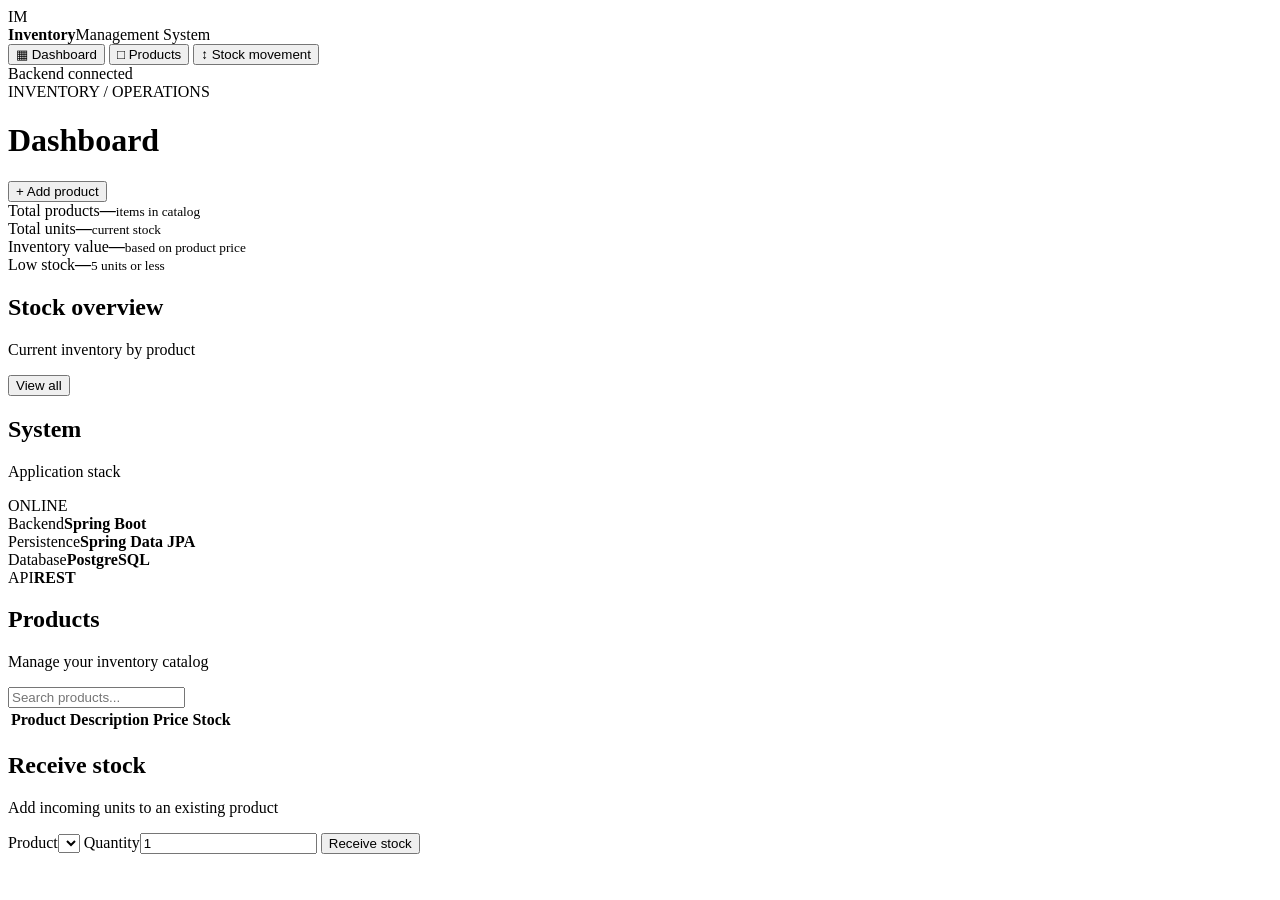
==== src/main/resources/static/index.html @ 4eec9943 "feat: add inventory management web interface" ====
<!doctype html>
<html lang="en">
<head>
  <meta charset="UTF-8">
  <meta name="viewport" content="width=device-width,initial-scale=1">
  <title>Inventory Management System</title>
  <link rel="stylesheet" href="/style.css">
</head>
<body>
  <div class="app-shell">
    <aside class="sidebar">
      <div class="brand"><div class="brand-mark">IM</div><div><strong>Inventory</strong><span>Management System</span></div></div>
      <nav>
        <button class="nav-item active" data-section="dashboard"><span>▦</span> Dashboard</button>
        <button class="nav-item" data-section="products"><span>□</span> Products</button>
        <button class="nav-item" data-section="stock"><span>↕</span> Stock movement</button>
      </nav>
      <div class="sidebar-footer"><div class="status-dot"></div><span>Backend connected</span></div>
    </aside>

    <main class="main">
      <header class="topbar">
        <div><div class="eyebrow">INVENTORY / OPERATIONS</div><h1 id="page-title">Dashboard</h1></div>
        <button class="primary" id="add-product-btn">+ Add product</button>
      </header>

      <section id="dashboard-section" class="section active">
        <div class="stats">
          <article class="stat-card"><span>Total products</span><strong id="total-products">—</strong><small>items in catalog</small></article>
          <article class="stat-card"><span>Total units</span><strong id="total-units">—</strong><small>current stock</small></article>
          <article class="stat-card"><span>Inventory value</span><strong id="inventory-value">—</strong><small>based on product price</small></article>
          <article class="stat-card warning"><span>Low stock</span><strong id="low-stock">—</strong><small>5 units or less</small></article>
        </div>
        <div class="content-grid">
          <article class="panel"><div class="panel-head"><div><h2>Stock overview</h2><p>Current inventory by product</p></div><button class="ghost" data-section-link="products">View all</button></div><div id="overview-list" class="overview-list"></div></article>
          <article class="panel"><div class="panel-head"><div><h2>System</h2><p>Application stack</p></div><span class="pill">ONLINE</span></div>
            <div class="tech-list"><div><span>Backend</span><b>Spring Boot</b></div><div><span>Persistence</span><b>Spring Data JPA</b></div><div><span>Database</span><b>PostgreSQL</b></div><div><span>API</span><b>REST</b></div></div>
          </article>
        </div>
      </section>

      <section id="products-section" class="section">
        <div class="panel">
          <div class="toolbar"><div><h2>Products</h2><p>Manage your inventory catalog</p></div><input id="search" type="search" placeholder="Search products..."></div>
          <div class="table-wrap"><table><thead><tr><th>Product</th><th>Description</th><th>Price</th><th>Stock</th><th></th></tr></thead><tbody id="product-table"></tbody></table></div>
        </div>
      </section>

      <section id="stock-section" class="section">
        <div class="panel movement-panel">
          <div class="panel-head"><div><h2>Receive stock</h2><p>Add incoming units to an existing product</p></div></div>
          <form id="receive-form" class="receive-form">
            <label>Product<select id="receive-product" required></select></label>
            <label>Quantity<input id="receive-quantity" type="number" min="1" step="1" value="1" required></label>
            <button class="primary" type="submit">Receive stock</button>
          </form>
          <div id="movement-message" class="message"></div>
        </div>
      </section>
    </main>
  </div>

  <dialog id="product-dialog">
    <form method="dialog" id="product-form">
      <div class="dialog-head"><div><div class="eyebrow">CATALOG</div><h2>Add product</h2></div><button class="close" value="cancel">×</button></div>
      <label>Product name<input id="product-name" required maxlength="120"></label>
      <label>Description<textarea id="product-description" rows="3" maxlength="500"></textarea></label>
      <div class="form-row"><label>Price<input id="product-price" type="number" min="0" step="0.01" required></label><label>Initial stock<input id="product-quantity" type="number" min="0" step="1" value="0" required></label></div>
      <div class="dialog-actions"><button class="ghost" value="cancel">Cancel</button><button class="primary" id="save-product" value="default">Create product</button></div>
      <div id="product-message" class="message"></div>
    </form>
  </dialog>
  <div id="toast" class="toast"></div>
  <script src="/app.js"></script>
</body>
</html>
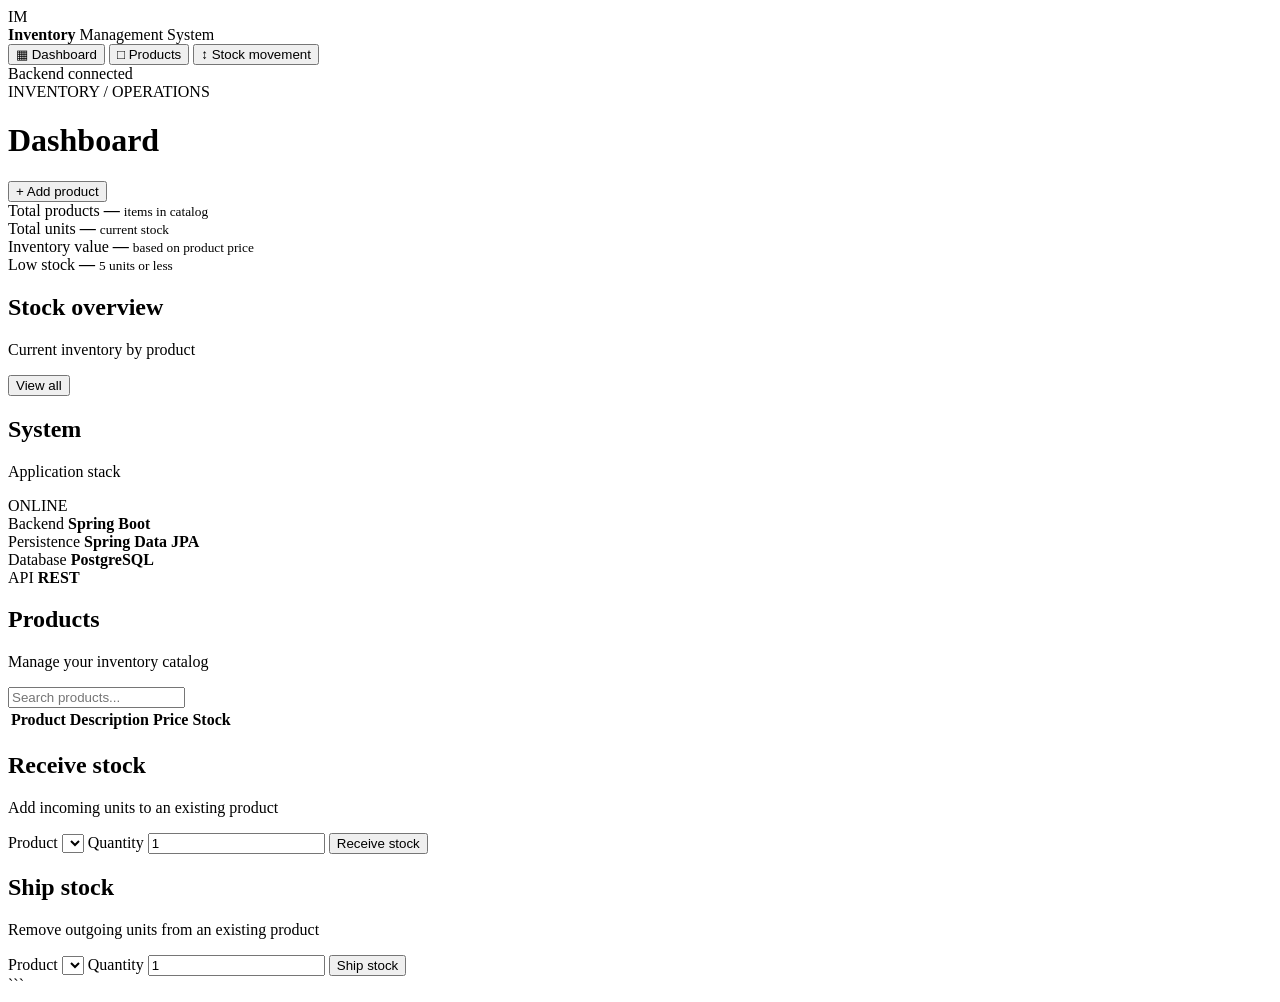
==== commit 7ac4b51a: "feat: add user registration and authentication" ====
--- a/src/main/resources/static/index.html
+++ b/src/main/resources/static/index.html
@@ -1,76 +1,526 @@
 <!doctype html>
 <html lang="en">
+
 <head>
   <meta charset="UTF-8">
-  <meta name="viewport" content="width=device-width,initial-scale=1">
+  <meta
+          name="viewport"
+          content="width=device-width,initial-scale=1"
+  >
+
   <title>Inventory Management System</title>
-  <link rel="stylesheet" href="/style.css">
+
+  <link
+          rel="stylesheet"
+          href="/style.css"
+  >
 </head>
+
 <body>
-  <div class="app-shell">
-    <aside class="sidebar">
-      <div class="brand"><div class="brand-mark">IM</div><div><strong>Inventory</strong><span>Management System</span></div></div>
-      <nav>
-        <button class="nav-item active" data-section="dashboard"><span>▦</span> Dashboard</button>
-        <button class="nav-item" data-section="products"><span>□</span> Products</button>
-        <button class="nav-item" data-section="stock"><span>↕</span> Stock movement</button>
-      </nav>
-      <div class="sidebar-footer"><div class="status-dot"></div><span>Backend connected</span></div>
-    </aside>
-
-    <main class="main">
-      <header class="topbar">
-        <div><div class="eyebrow">INVENTORY / OPERATIONS</div><h1 id="page-title">Dashboard</h1></div>
-        <button class="primary" id="add-product-btn">+ Add product</button>
-      </header>
-
-      <section id="dashboard-section" class="section active">
-        <div class="stats">
-          <article class="stat-card"><span>Total products</span><strong id="total-products">—</strong><small>items in catalog</small></article>
-          <article class="stat-card"><span>Total units</span><strong id="total-units">—</strong><small>current stock</small></article>
-          <article class="stat-card"><span>Inventory value</span><strong id="inventory-value">—</strong><small>based on product price</small></article>
-          <article class="stat-card warning"><span>Low stock</span><strong id="low-stock">—</strong><small>5 units or less</small></article>
+
+<div class="app-shell">
+
+  <aside class="sidebar">
+
+    <div class="brand">
+      <div class="brand-mark">IM</div>
+
+      <div>
+        <strong>Inventory</strong>
+        <span>Management System</span>
+      </div>
+    </div>
+
+    <nav>
+
+      <button
+              class="nav-item active"
+              data-section="dashboard"
+      >
+        <span>▦</span>
+        Dashboard
+      </button>
+
+      <button
+              class="nav-item"
+              data-section="products"
+      >
+        <span>□</span>
+        Products
+      </button>
+
+      <button
+              class="nav-item"
+              data-section="stock"
+      >
+        <span>↕</span>
+        Stock movement
+      </button>
+
+    </nav>
+
+    <div class="sidebar-footer">
+      <div class="status-dot"></div>
+      <span>Backend connected</span>
+    </div>
+
+  </aside>
+
+
+  <main class="main">
+
+    <header class="topbar">
+
+      <div>
+        <div class="eyebrow">
+          INVENTORY / OPERATIONS
         </div>
-        <div class="content-grid">
-          <article class="panel"><div class="panel-head"><div><h2>Stock overview</h2><p>Current inventory by product</p></div><button class="ghost" data-section-link="products">View all</button></div><div id="overview-list" class="overview-list"></div></article>
-          <article class="panel"><div class="panel-head"><div><h2>System</h2><p>Application stack</p></div><span class="pill">ONLINE</span></div>
-            <div class="tech-list"><div><span>Backend</span><b>Spring Boot</b></div><div><span>Persistence</span><b>Spring Data JPA</b></div><div><span>Database</span><b>PostgreSQL</b></div><div><span>API</span><b>REST</b></div></div>
-          </article>
+
+        <h1 id="page-title">
+          Dashboard
+        </h1>
+      </div>
+
+      <button
+              class="primary"
+              id="add-product-btn"
+      >
+        + Add product
+      </button>
+
+    </header>
+
+
+    <!-- DASHBOARD -->
+
+    <section
+            id="dashboard-section"
+            class="section active"
+    >
+
+      <div class="stats">
+
+        <article class="stat-card">
+          <span>Total products</span>
+          <strong id="total-products">—</strong>
+          <small>items in catalog</small>
+        </article>
+
+        <article class="stat-card">
+          <span>Total units</span>
+          <strong id="total-units">—</strong>
+          <small>current stock</small>
+        </article>
+
+        <article class="stat-card">
+          <span>Inventory value</span>
+          <strong id="inventory-value">—</strong>
+          <small>based on product price</small>
+        </article>
+
+        <article class="stat-card warning">
+          <span>Low stock</span>
+          <strong id="low-stock">—</strong>
+          <small>5 units or less</small>
+        </article>
+
+      </div>
+
+
+      <div class="content-grid">
+
+        <article class="panel">
+
+          <div class="panel-head">
+
+            <div>
+              <h2>Stock overview</h2>
+              <p>Current inventory by product</p>
+            </div>
+
+            <button
+                    class="ghost"
+                    data-section-link="products"
+            >
+              View all
+            </button>
+
+          </div>
+
+          <div
+                  id="overview-list"
+                  class="overview-list"
+          ></div>
+
+        </article>
+
+
+        <article class="panel">
+
+          <div class="panel-head">
+
+            <div>
+              <h2>System</h2>
+              <p>Application stack</p>
+            </div>
+
+            <span class="pill">
+                            ONLINE
+                        </span>
+
+          </div>
+
+          <div class="tech-list">
+
+            <div>
+              <span>Backend</span>
+              <b>Spring Boot</b>
+            </div>
+
+            <div>
+              <span>Persistence</span>
+              <b>Spring Data JPA</b>
+            </div>
+
+            <div>
+              <span>Database</span>
+              <b>PostgreSQL</b>
+            </div>
+
+            <div>
+              <span>API</span>
+              <b>REST</b>
+            </div>
+
+          </div>
+
+        </article>
+
+      </div>
+
+    </section>
+
+
+    <!-- PRODUCTS -->
+
+    <section
+            id="products-section"
+            class="section"
+    >
+
+      <div class="panel">
+
+        <div class="toolbar">
+
+          <div>
+            <h2>Products</h2>
+            <p>Manage your inventory catalog</p>
+          </div>
+
+          <input
+                  id="search"
+                  type="search"
+                  placeholder="Search products..."
+          >
+
         </div>
-      </section>
-
-      <section id="products-section" class="section">
-        <div class="panel">
-          <div class="toolbar"><div><h2>Products</h2><p>Manage your inventory catalog</p></div><input id="search" type="search" placeholder="Search products..."></div>
-          <div class="table-wrap"><table><thead><tr><th>Product</th><th>Description</th><th>Price</th><th>Stock</th><th></th></tr></thead><tbody id="product-table"></tbody></table></div>
+
+
+        <div class="table-wrap">
+
+          <table>
+
+            <thead>
+
+            <tr>
+              <th>Product</th>
+              <th>Description</th>
+              <th>Price</th>
+              <th>Stock</th>
+              <th></th>
+            </tr>
+
+            </thead>
+
+            <tbody id="product-table"></tbody>
+
+          </table>
+
         </div>
-      </section>
-
-      <section id="stock-section" class="section">
+
+      </div>
+
+    </section>
+
+
+    <!-- STOCK MOVEMENT -->
+
+    <section
+            id="stock-section"
+            class="section"
+    >
+
+      <div class="content-grid">
+
+        <!-- RECEIVE -->
+
         <div class="panel movement-panel">
-          <div class="panel-head"><div><h2>Receive stock</h2><p>Add incoming units to an existing product</p></div></div>
-          <form id="receive-form" class="receive-form">
-            <label>Product<select id="receive-product" required></select></label>
-            <label>Quantity<input id="receive-quantity" type="number" min="1" step="1" value="1" required></label>
-            <button class="primary" type="submit">Receive stock</button>
+
+          <div class="panel-head">
+
+            <div>
+              <h2>Receive stock</h2>
+
+              <p>
+                Add incoming units to an existing product
+              </p>
+            </div>
+
+          </div>
+
+
+          <form
+                  id="receive-form"
+                  class="receive-form"
+          >
+
+            <label>
+              Product
+
+              <select
+                      id="receive-product"
+                      required
+              ></select>
+            </label>
+
+
+            <label>
+              Quantity
+
+              <input
+                      id="receive-quantity"
+                      type="number"
+                      min="1"
+                      step="1"
+                      value="1"
+                      required
+              >
+            </label>
+
+
+            <button
+                    class="primary"
+                    type="submit"
+            >
+              Receive stock
+            </button>
+
           </form>
-          <div id="movement-message" class="message"></div>
+
+
+          <div
+                  id="receive-message"
+                  class="message"
+          ></div>
+
         </div>
-      </section>
-    </main>
-  </div>
-
-  <dialog id="product-dialog">
-    <form method="dialog" id="product-form">
-      <div class="dialog-head"><div><div class="eyebrow">CATALOG</div><h2>Add product</h2></div><button class="close" value="cancel">×</button></div>
-      <label>Product name<input id="product-name" required maxlength="120"></label>
-      <label>Description<textarea id="product-description" rows="3" maxlength="500"></textarea></label>
-      <div class="form-row"><label>Price<input id="product-price" type="number" min="0" step="0.01" required></label><label>Initial stock<input id="product-quantity" type="number" min="0" step="1" value="0" required></label></div>
-      <div class="dialog-actions"><button class="ghost" value="cancel">Cancel</button><button class="primary" id="save-product" value="default">Create product</button></div>
-      <div id="product-message" class="message"></div>
-    </form>
-  </dialog>
-  <div id="toast" class="toast"></div>
-  <script src="/app.js"></script>
+
+
+        <!-- SHIP -->
+
+        <div class="panel movement-panel">
+
+          <div class="panel-head">
+
+            <div>
+              <h2>Ship stock</h2>
+
+              <p>
+                Remove outgoing units from an existing product
+              </p>
+            </div>
+
+          </div>
+
+
+          <form
+                  id="ship-form"
+                  class="receive-form"
+          >
+
+            <label>
+              Product
+
+              <select
+                      id="ship-product"
+                      required
+              ></select>
+            </label>
+
+
+            <label>
+              Quantity
+
+              <input
+                      id="ship-quantity"
+                      type="number"
+                      min="1"
+                      step="1"
+                      value="1"
+                      required
+              >
+            </label>
+
+
+            <button
+                    class="primary"
+                    type="submit"
+            >
+              Ship stock
+            </button>
+
+          </form>
+
+
+          <div
+                  id="ship-message"
+                  class="message"
+          ></div>
+
+        </div>
+
+      </div>
+
+    </section>
+
+  </main>
+
+</div>
+
+
+<!-- ADD PRODUCT DIALOG -->
+
+<dialog id="product-dialog">
+
+  <form
+          method="dialog"
+          id="product-form"
+  >
+
+    <div class="dialog-head">
+
+      <div>
+
+        <div class="eyebrow">
+          CATALOG
+        </div>
+
+        <h2>Add product</h2>
+
+      </div>
+
+      <button
+              class="close"
+              value="cancel"
+      >
+        ×
+      </button>
+
+    </div>
+
+
+    <label>
+      Product name
+
+      <input
+              id="product-name"
+              required
+              maxlength="120"
+      >
+    </label>
+
+
+    <label>
+      Description
+
+      <textarea
+              id="product-description"
+              rows="3"
+              maxlength="500"
+      ></textarea>
+    </label>
+
+
+    <div class="form-row">
+
+      <label>
+        Price
+
+        <input
+                id="product-price"
+                type="number"
+                min="0"
+                step="0.01"
+                required
+        >
+      </label>
+
+
+      <label>
+        Initial stock
+
+        <input
+                id="product-quantity"
+                type="number"
+                min="0"
+                step="1"
+                value="0"
+                required
+        >
+      </label>
+
+    </div>
+
+
+    <div class="dialog-actions">
+
+      <button
+              class="ghost"
+              value="cancel"
+      >
+        Cancel
+      </button>
+
+      <button
+              class="primary"
+              id="save-product"
+              value="default"
+      >
+        Create product
+      </button>
+
+    </div>
+
+
+    <div
+            id="product-message"
+            class="message"
+    ></div>
+
+  </form>
+
+</dialog>
+
+
+<div
+        id="toast"
+        class="toast"
+></div>
+
+
+<script src="/app.js"></script>
+
 </body>
-</html>+
+</html>
+```
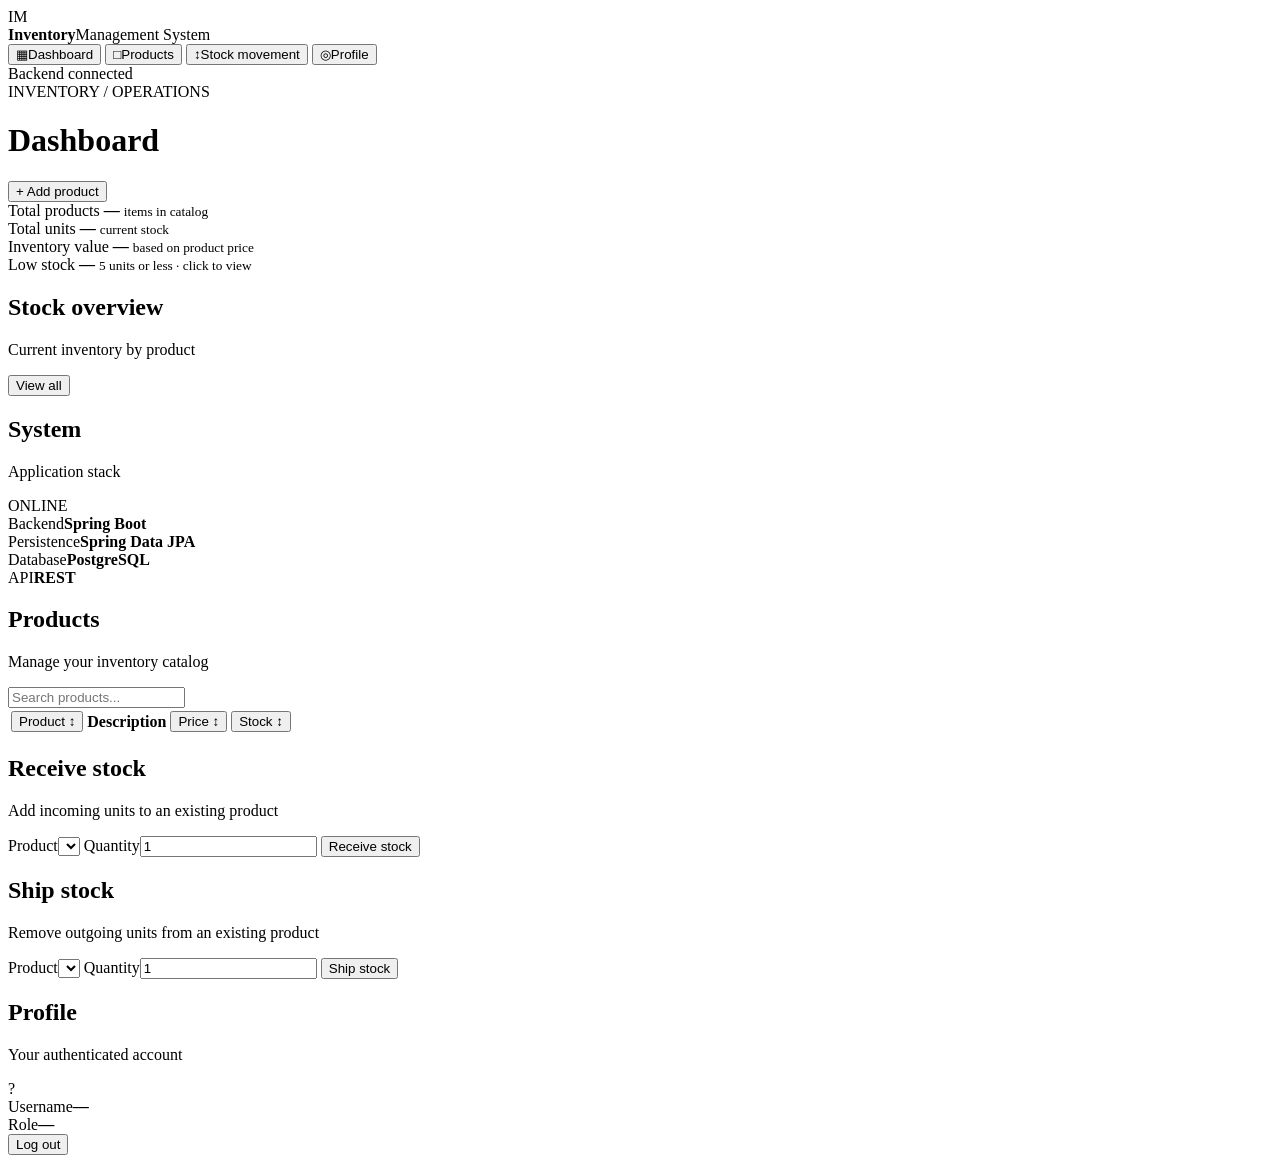
==== commit 50c30cef: "feat: add user registration and authentication" ====
--- a/src/main/resources/static/index.html
+++ b/src/main/resources/static/index.html
@@ -1,526 +1,190 @@
 <!doctype html>
 <html lang="en">
-
 <head>
   <meta charset="UTF-8">
-  <meta
-          name="viewport"
-          content="width=device-width,initial-scale=1"
-  >
-
+  <meta name="viewport" content="width=device-width,initial-scale=1">
   <title>Inventory Management System</title>
-
-  <link
-          rel="stylesheet"
-          href="/style.css"
-  >
+  <link rel="stylesheet" href="/style.css">
 </head>
-
 <body>
-
 <div class="app-shell">
-
   <aside class="sidebar">
-
     <div class="brand">
       <div class="brand-mark">IM</div>
-
-      <div>
-        <strong>Inventory</strong>
-        <span>Management System</span>
-      </div>
+      <div><strong>Inventory</strong><span>Management System</span></div>
     </div>
 
     <nav>
-
-      <button
-              class="nav-item active"
-              data-section="dashboard"
-      >
-        <span>▦</span>
-        Dashboard
-      </button>
-
-      <button
-              class="nav-item"
-              data-section="products"
-      >
-        <span>□</span>
-        Products
-      </button>
-
-      <button
-              class="nav-item"
-              data-section="stock"
-      >
-        <span>↕</span>
-        Stock movement
-      </button>
-
+      <button class="nav-item active" data-section="dashboard"><span>▦</span>Dashboard</button>
+      <button class="nav-item" data-section="products"><span>□</span>Products</button>
+      <button class="nav-item" data-section="stock"><span>↕</span>Stock movement</button>
+      <button class="nav-item" data-section="profile"><span>◎</span>Profile</button>
     </nav>
 
     <div class="sidebar-footer">
       <div class="status-dot"></div>
       <span>Backend connected</span>
     </div>
-
   </aside>
 
-
   <main class="main">
-
     <header class="topbar">
-
       <div>
-        <div class="eyebrow">
-          INVENTORY / OPERATIONS
-        </div>
-
-        <h1 id="page-title">
-          Dashboard
-        </h1>
+        <div class="eyebrow">INVENTORY / OPERATIONS</div>
+        <h1 id="page-title">Dashboard</h1>
       </div>
-
-      <button
-              class="primary"
-              id="add-product-btn"
-      >
-        + Add product
-      </button>
-
+      <button class="primary" id="add-product-btn">+ Add product</button>
     </header>
 
-
-    <!-- DASHBOARD -->
-
-    <section
-            id="dashboard-section"
-            class="section active"
-    >
-
+    <section id="dashboard-section" class="section active">
       <div class="stats">
-
         <article class="stat-card">
           <span>Total products</span>
           <strong id="total-products">—</strong>
           <small>items in catalog</small>
         </article>
-
         <article class="stat-card">
           <span>Total units</span>
           <strong id="total-units">—</strong>
           <small>current stock</small>
         </article>
-
         <article class="stat-card">
           <span>Inventory value</span>
           <strong id="inventory-value">—</strong>
           <small>based on product price</small>
         </article>
-
-        <article class="stat-card warning">
+        <article class="stat-card warning low-stock-card" id="low-stock-card">
           <span>Low stock</span>
           <strong id="low-stock">—</strong>
-          <small>5 units or less</small>
+          <small>5 units or less · click to view</small>
+        </article>
+      </div>
+
+      <div id="low-stock-list" class="low-stock-list"></div>
+
+      <div class="content-grid">
+        <article class="panel">
+          <div class="panel-head">
+            <div><h2>Stock overview</h2><p>Current inventory by product</p></div>
+            <button class="ghost" data-section-link="products">View all</button>
+          </div>
+          <div id="overview-list" class="overview-list"></div>
         </article>
 
+        <article class="panel">
+          <div class="panel-head">
+            <div><h2>System</h2><p>Application stack</p></div>
+            <span class="pill">ONLINE</span>
+          </div>
+          <div class="tech-list">
+            <div><span>Backend</span><b>Spring Boot</b></div>
+            <div><span>Persistence</span><b>Spring Data JPA</b></div>
+            <div><span>Database</span><b>PostgreSQL</b></div>
+            <div><span>API</span><b>REST</b></div>
+          </div>
+        </article>
       </div>
-
-
-      <div class="content-grid">
-
-        <article class="panel">
-
-          <div class="panel-head">
-
-            <div>
-              <h2>Stock overview</h2>
-              <p>Current inventory by product</p>
-            </div>
-
-            <button
-                    class="ghost"
-                    data-section-link="products"
-            >
-              View all
-            </button>
-
-          </div>
-
-          <div
-                  id="overview-list"
-                  class="overview-list"
-          ></div>
-
-        </article>
-
-
-        <article class="panel">
-
-          <div class="panel-head">
-
-            <div>
-              <h2>System</h2>
-              <p>Application stack</p>
-            </div>
-
-            <span class="pill">
-                            ONLINE
-                        </span>
-
-          </div>
-
-          <div class="tech-list">
-
-            <div>
-              <span>Backend</span>
-              <b>Spring Boot</b>
-            </div>
-
-            <div>
-              <span>Persistence</span>
-              <b>Spring Data JPA</b>
-            </div>
-
-            <div>
-              <span>Database</span>
-              <b>PostgreSQL</b>
-            </div>
-
-            <div>
-              <span>API</span>
-              <b>REST</b>
-            </div>
-
-          </div>
-
-        </article>
-
-      </div>
-
     </section>
 
-
-    <!-- PRODUCTS -->
-
-    <section
-            id="products-section"
-            class="section"
-    >
-
+    <section id="products-section" class="section">
       <div class="panel">
-
         <div class="toolbar">
-
-          <div>
-            <h2>Products</h2>
-            <p>Manage your inventory catalog</p>
+          <div><h2>Products</h2><p>Manage your inventory catalog</p></div>
+          <div class="product-controls">
+            <input id="search" type="search" placeholder="Search products...">
+            
           </div>
-
-          <input
-                  id="search"
-                  type="search"
-                  placeholder="Search products..."
-          >
-
         </div>
 
-
         <div class="table-wrap">
-
           <table>
-
             <thead>
-
             <tr>
-              <th>Product</th>
+              <th><button class="sort-header" data-sort="name">Product <span>↕</span></button></th>
               <th>Description</th>
-              <th>Price</th>
-              <th>Stock</th>
+              <th><button class="sort-header" data-sort="price">Price <span>↕</span></button></th>
+              <th><button class="sort-header" data-sort="stock">Stock <span>↕</span></button></th>
               <th></th>
             </tr>
+            </thead>
+            <tbody id="product-table"></tbody>
+          </table>
+        </div>
+      </div>
+    </section>
 
-            </thead>
-
-            <tbody id="product-table"></tbody>
-
-          </table>
-
+    <section id="stock-section" class="section">
+      <div class="content-grid">
+        <div class="panel movement-panel">
+          <div class="panel-head">
+            <div><h2>Receive stock</h2><p>Add incoming units to an existing product</p></div>
+          </div>
+          <form id="receive-form" class="receive-form">
+            <label>Product<select id="receive-product" required></select></label>
+            <label>Quantity<input id="receive-quantity" type="number" min="1" step="1" value="1" required></label>
+            <button class="primary" type="submit">Receive stock</button>
+          </form>
+          <div id="receive-message" class="message"></div>
         </div>
 
+        <div class="panel movement-panel">
+          <div class="panel-head">
+            <div><h2>Ship stock</h2><p>Remove outgoing units from an existing product</p></div>
+          </div>
+          <form id="ship-form" class="receive-form">
+            <label>Product<select id="ship-product" required></select></label>
+            <label>Quantity<input id="ship-quantity" type="number" min="1" step="1" value="1" required></label>
+            <button class="primary" type="submit">Ship stock</button>
+          </form>
+          <div id="ship-message" class="message"></div>
+        </div>
       </div>
-
     </section>
 
-
-    <!-- STOCK MOVEMENT -->
-
-    <section
-            id="stock-section"
-            class="section"
-    >
-
-      <div class="content-grid">
-
-        <!-- RECEIVE -->
-
-        <div class="panel movement-panel">
-
-          <div class="panel-head">
-
-            <div>
-              <h2>Receive stock</h2>
-
-              <p>
-                Add incoming units to an existing product
-              </p>
-            </div>
-
-          </div>
-
-
-          <form
-                  id="receive-form"
-                  class="receive-form"
-          >
-
-            <label>
-              Product
-
-              <select
-                      id="receive-product"
-                      required
-              ></select>
-            </label>
-
-
-            <label>
-              Quantity
-
-              <input
-                      id="receive-quantity"
-                      type="number"
-                      min="1"
-                      step="1"
-                      value="1"
-                      required
-              >
-            </label>
-
-
-            <button
-                    class="primary"
-                    type="submit"
-            >
-              Receive stock
-            </button>
-
-          </form>
-
-
-          <div
-                  id="receive-message"
-                  class="message"
-          ></div>
-
+    <section id="profile-section" class="section">
+      <div class="panel profile-panel">
+        <div class="panel-head">
+          <div><h2>Profile</h2><p>Your authenticated account</p></div>
         </div>
 
-
-        <!-- SHIP -->
-
-        <div class="panel movement-panel">
-
-          <div class="panel-head">
-
-            <div>
-              <h2>Ship stock</h2>
-
-              <p>
-                Remove outgoing units from an existing product
-              </p>
-            </div>
-
+        <div class="profile-info">
+          <div class="profile-avatar" id="profile-avatar">?</div>
+          <div class="profile-details">
+            <div><span>Username</span><strong id="profile-username">—</strong></div>
+            <div><span>Role</span><strong id="profile-role">—</strong></div>
           </div>
-
-
-          <form
-                  id="ship-form"
-                  class="receive-form"
-          >
-
-            <label>
-              Product
-
-              <select
-                      id="ship-product"
-                      required
-              ></select>
-            </label>
-
-
-            <label>
-              Quantity
-
-              <input
-                      id="ship-quantity"
-                      type="number"
-                      min="1"
-                      step="1"
-                      value="1"
-                      required
-              >
-            </label>
-
-
-            <button
-                    class="primary"
-                    type="submit"
-            >
-              Ship stock
-            </button>
-
-          </form>
-
-
-          <div
-                  id="ship-message"
-                  class="message"
-          ></div>
-
         </div>
 
+        <button class="ghost" id="logout-btn">Log out</button>
       </div>
-
     </section>
-
   </main>
-
 </div>
 
-
-<!-- ADD PRODUCT DIALOG -->
-
 <dialog id="product-dialog">
-
-  <form
-          method="dialog"
-          id="product-form"
-  >
-
+  <form method="dialog" id="product-form">
     <div class="dialog-head">
-
-      <div>
-
-        <div class="eyebrow">
-          CATALOG
-        </div>
-
-        <h2>Add product</h2>
-
-      </div>
-
-      <button
-              class="close"
-              value="cancel"
-      >
-        ×
-      </button>
-
+      <div><div class="eyebrow">CATALOG</div><h2>Add product</h2></div>
+      <button class="close" value="cancel">×</button>
     </div>
 
-
-    <label>
-      Product name
-
-      <input
-              id="product-name"
-              required
-              maxlength="120"
-      >
-    </label>
-
-
-    <label>
-      Description
-
-      <textarea
-              id="product-description"
-              rows="3"
-              maxlength="500"
-      ></textarea>
-    </label>
-
+    <label>Product name<input id="product-name" required maxlength="120"></label>
+    <label>Description<textarea id="product-description" rows="3" maxlength="500"></textarea></label>
 
     <div class="form-row">
-
-      <label>
-        Price
-
-        <input
-                id="product-price"
-                type="number"
-                min="0"
-                step="0.01"
-                required
-        >
-      </label>
-
-
-      <label>
-        Initial stock
-
-        <input
-                id="product-quantity"
-                type="number"
-                min="0"
-                step="1"
-                value="0"
-                required
-        >
-      </label>
-
+      <label>Price<input id="product-price" type="number" min="0" step="0.01" required></label>
+      <label>Initial stock<input id="product-quantity" type="number" min="0" step="1" value="0" required></label>
     </div>
 
-
     <div class="dialog-actions">
-
-      <button
-              class="ghost"
-              value="cancel"
-      >
-        Cancel
-      </button>
-
-      <button
-              class="primary"
-              id="save-product"
-              value="default"
-      >
-        Create product
-      </button>
-
+      <button class="ghost" value="cancel">Cancel</button>
+      <button class="primary" id="save-product" value="default">Create product</button>
     </div>
-
-
-    <div
-            id="product-message"
-            class="message"
-    ></div>
-
+    <div id="product-message" class="message"></div>
   </form>
-
 </dialog>
 
-
-<div
-        id="toast"
-        class="toast"
-></div>
-
-
+<div id="toast" class="toast"></div>
 <script src="/app.js"></script>
-
 </body>
-
 </html>
-```
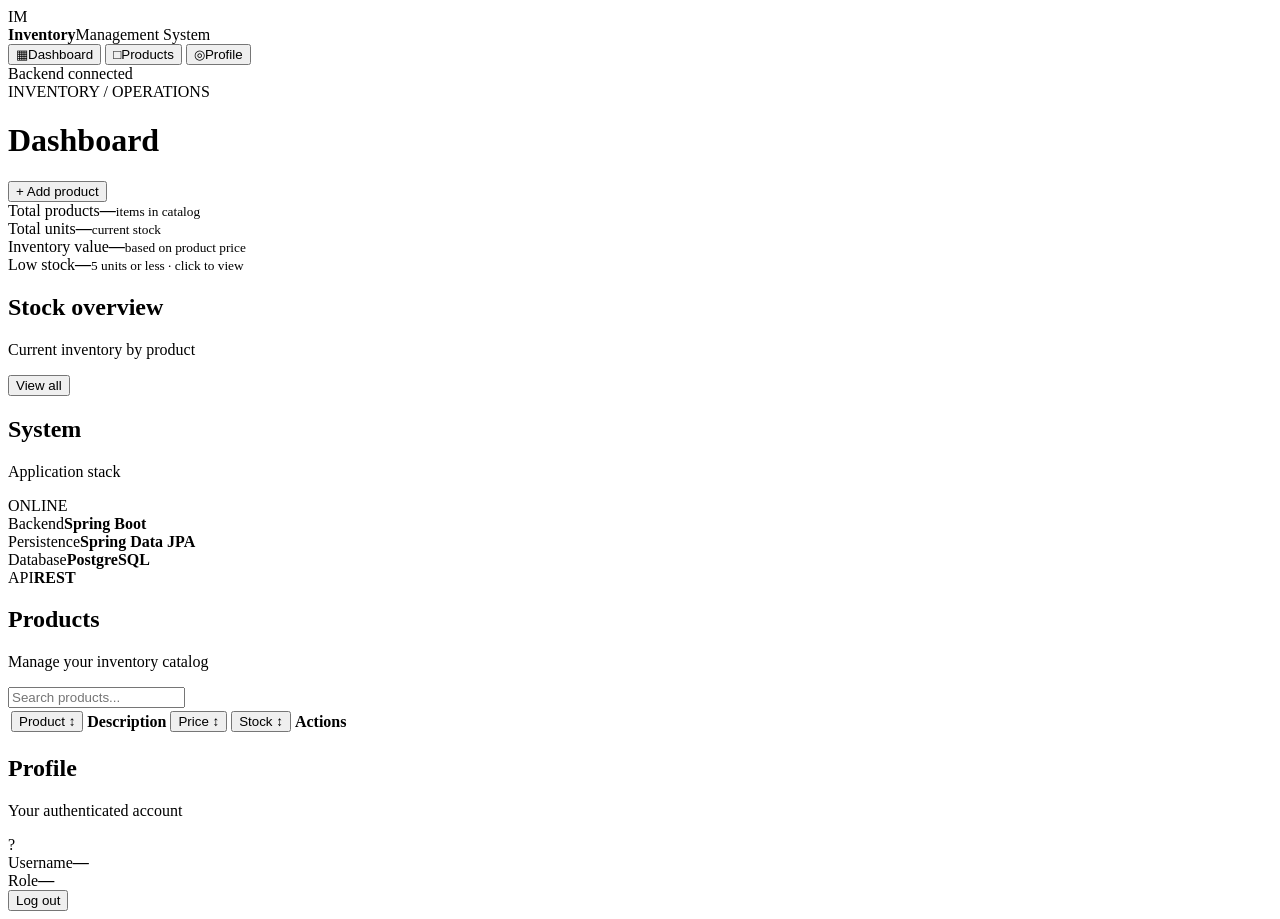
==== commit fbd60c1a: "Improve inventory management UI and transaction handling" ====
--- a/src/main/resources/static/index.html
+++ b/src/main/resources/static/index.html
@@ -1,4 +1,3 @@
-<!doctype html>
 <html lang="en">
 <head>
   <meta charset="UTF-8">
@@ -6,155 +5,72 @@
   <title>Inventory Management System</title>
   <link rel="stylesheet" href="/style.css">
 </head>
-<body>
+<body class="app-page">
 <div class="app-shell">
   <aside class="sidebar">
     <div class="brand">
       <div class="brand-mark">IM</div>
       <div><strong>Inventory</strong><span>Management System</span></div>
     </div>
-
-    <nav>
+    <nav class="sidebar-nav">
       <button class="nav-item active" data-section="dashboard"><span>▦</span>Dashboard</button>
       <button class="nav-item" data-section="products"><span>□</span>Products</button>
-      <button class="nav-item" data-section="stock"><span>↕</span>Stock movement</button>
+      <button class="nav-item admin-only" data-section="transactions" hidden><span>↕</span>Transactions</button>
       <button class="nav-item" data-section="profile"><span>◎</span>Profile</button>
     </nav>
-
-    <div class="sidebar-footer">
-      <div class="status-dot"></div>
-      <span>Backend connected</span>
-    </div>
+    <div class="sidebar-footer"><div class="status-dot"></div><span>Backend connected</span></div>
   </aside>
 
   <main class="main">
     <header class="topbar">
-      <div>
-        <div class="eyebrow">INVENTORY / OPERATIONS</div>
-        <h1 id="page-title">Dashboard</h1>
-      </div>
+      <div><div class="eyebrow">INVENTORY / OPERATIONS</div><h1 id="page-title">Dashboard</h1></div>
       <button class="primary" id="add-product-btn">+ Add product</button>
     </header>
 
     <section id="dashboard-section" class="section active">
       <div class="stats">
-        <article class="stat-card">
-          <span>Total products</span>
-          <strong id="total-products">—</strong>
-          <small>items in catalog</small>
-        </article>
-        <article class="stat-card">
-          <span>Total units</span>
-          <strong id="total-units">—</strong>
-          <small>current stock</small>
-        </article>
-        <article class="stat-card">
-          <span>Inventory value</span>
-          <strong id="inventory-value">—</strong>
-          <small>based on product price</small>
-        </article>
-        <article class="stat-card warning low-stock-card" id="low-stock-card">
-          <span>Low stock</span>
-          <strong id="low-stock">—</strong>
-          <small>5 units or less · click to view</small>
-        </article>
+        <article class="stat-card"><span>Total products</span><strong id="total-products">—</strong><small>items in catalog</small></article>
+        <article class="stat-card"><span>Total units</span><strong id="total-units">—</strong><small>current stock</small></article>
+        <article class="stat-card"><span>Inventory value</span><strong id="inventory-value">—</strong><small>based on product price</small></article>
+        <article class="stat-card warning low-stock-card" id="low-stock-card"><span>Low stock</span><strong id="low-stock">—</strong><small>5 units or less · click to view</small></article>
       </div>
-
       <div id="low-stock-list" class="low-stock-list"></div>
-
       <div class="content-grid">
         <article class="panel">
-          <div class="panel-head">
-            <div><h2>Stock overview</h2><p>Current inventory by product</p></div>
-            <button class="ghost" data-section-link="products">View all</button>
-          </div>
+          <div class="panel-head"><div><h2>Stock overview</h2><p>Current inventory by product</p></div><button class="ghost" data-section-link="products">View all</button></div>
           <div id="overview-list" class="overview-list"></div>
         </article>
-
         <article class="panel">
-          <div class="panel-head">
-            <div><h2>System</h2><p>Application stack</p></div>
-            <span class="pill">ONLINE</span>
-          </div>
-          <div class="tech-list">
-            <div><span>Backend</span><b>Spring Boot</b></div>
-            <div><span>Persistence</span><b>Spring Data JPA</b></div>
-            <div><span>Database</span><b>PostgreSQL</b></div>
-            <div><span>API</span><b>REST</b></div>
-          </div>
+          <div class="panel-head"><div><h2>System</h2><p>Application stack</p></div><span class="pill">ONLINE</span></div>
+          <div class="tech-list"><div><span>Backend</span><b>Spring Boot</b></div><div><span>Persistence</span><b>Spring Data JPA</b></div><div><span>Database</span><b>PostgreSQL</b></div><div><span>API</span><b>REST</b></div></div>
         </article>
       </div>
     </section>
 
     <section id="products-section" class="section">
       <div class="panel">
-        <div class="toolbar">
-          <div><h2>Products</h2><p>Manage your inventory catalog</p></div>
-          <div class="product-controls">
-            <input id="search" type="search" placeholder="Search products...">
-            
-          </div>
-        </div>
-
-        <div class="table-wrap">
-          <table>
-            <thead>
-            <tr>
-              <th><button class="sort-header" data-sort="name">Product <span>↕</span></button></th>
-              <th>Description</th>
-              <th><button class="sort-header" data-sort="price">Price <span>↕</span></button></th>
-              <th><button class="sort-header" data-sort="stock">Stock <span>↕</span></button></th>
-              <th></th>
-            </tr>
-            </thead>
-            <tbody id="product-table"></tbody>
-          </table>
-        </div>
+        <div class="toolbar"><div><h2>Products</h2><p>Manage your inventory catalog</p></div><div class="product-controls"><input id="search" type="search" placeholder="Search products..."></div></div>
+        <div class="table-wrap"><table>
+          <thead><tr><th><button class="sort-header" data-sort="name">Product <span>↕</span></button></th><th>Description</th><th><button class="sort-header" data-sort="price">Price <span>↕</span></button></th><th><button class="sort-header" data-sort="stock">Stock <span>↕</span></button></th><th>Actions</th></tr></thead>
+          <tbody id="product-table"></tbody>
+        </table></div>
       </div>
     </section>
 
-    <section id="stock-section" class="section">
-      <div class="content-grid">
-        <div class="panel movement-panel">
-          <div class="panel-head">
-            <div><h2>Receive stock</h2><p>Add incoming units to an existing product</p></div>
-          </div>
-          <form id="receive-form" class="receive-form">
-            <label>Product<select id="receive-product" required></select></label>
-            <label>Quantity<input id="receive-quantity" type="number" min="1" step="1" value="1" required></label>
-            <button class="primary" type="submit">Receive stock</button>
-          </form>
-          <div id="receive-message" class="message"></div>
-        </div>
-
-        <div class="panel movement-panel">
-          <div class="panel-head">
-            <div><h2>Ship stock</h2><p>Remove outgoing units from an existing product</p></div>
-          </div>
-          <form id="ship-form" class="receive-form">
-            <label>Product<select id="ship-product" required></select></label>
-            <label>Quantity<input id="ship-quantity" type="number" min="1" step="1" value="1" required></label>
-            <button class="primary" type="submit">Ship stock</button>
-          </form>
-          <div id="ship-message" class="message"></div>
-        </div>
+    <section id="transactions-section" class="section admin-only" hidden>
+      <div class="panel">
+        <div class="toolbar"><div><h2>Transactions</h2><p>Complete stock movement audit history</p></div><button class="ghost" id="refresh-transactions">Refresh</button></div>
+        <div class="table-wrap"><table>
+          <thead><tr><th>ID</th><th>Product</th><th>Type</th><th>Quantity</th><th>Performed by</th><th>Date</th></tr></thead>
+          <tbody id="transactions-table"><tr><td colspan="6" class="empty">Loading transactions…</td></tr></tbody>
+        </table></div>
       </div>
     </section>
 
     <section id="profile-section" class="section">
       <div class="panel profile-panel">
-        <div class="panel-head">
-          <div><h2>Profile</h2><p>Your authenticated account</p></div>
-        </div>
-
-        <div class="profile-info">
-          <div class="profile-avatar" id="profile-avatar">?</div>
-          <div class="profile-details">
-            <div><span>Username</span><strong id="profile-username">—</strong></div>
-            <div><span>Role</span><strong id="profile-role">—</strong></div>
-          </div>
-        </div>
-
+        <div class="panel-head"><div><h2>Profile</h2><p>Your authenticated account</p></div></div>
+        <div class="profile-info"><div class="profile-avatar" id="profile-avatar">?</div><div class="profile-details"><div><span>Username</span><strong id="profile-username">—</strong></div><div><span>Role</span><strong id="profile-role">—</strong></div></div></div>
         <button class="ghost" id="logout-btn">Log out</button>
       </div>
     </section>
@@ -162,29 +78,27 @@
 </div>
 
 <dialog id="product-dialog">
-  <form method="dialog" id="product-form">
-    <div class="dialog-head">
-      <div><div class="eyebrow">CATALOG</div><h2>Add product</h2></div>
-      <button class="close" value="cancel">×</button>
-    </div>
-
+  <form id="product-form">
+    <div class="dialog-head"><div><div class="eyebrow">CATALOG</div><h2>Add product</h2></div><button class="close" type="button" data-close-dialog="product-dialog">×</button></div>
     <label>Product name<input id="product-name" required maxlength="120"></label>
     <label>Description<textarea id="product-description" rows="3" maxlength="500"></textarea></label>
-
-    <div class="form-row">
-      <label>Price<input id="product-price" type="number" min="0" step="0.01" required></label>
-      <label>Initial stock<input id="product-quantity" type="number" min="0" step="1" value="0" required></label>
-    </div>
-
-    <div class="dialog-actions">
-      <button class="ghost" value="cancel">Cancel</button>
-      <button class="primary" id="save-product" value="default">Create product</button>
-    </div>
-    <div id="product-message" class="message"></div>
+    <div class="form-row"><label>Price<input id="product-price" type="number" min="0" step="0.01" required></label><label>Initial stock<input id="product-quantity" type="number" min="0" step="1" value="0" required></label></div>
+    <div class="dialog-actions"><button class="ghost" type="button" data-close-dialog="product-dialog">Cancel</button><button class="primary" id="save-product" type="submit">Create product</button></div>
+    <div id="product-message" class="message" role="status"></div>
   </form>
 </dialog>
 
-<div id="toast" class="toast"></div>
+<dialog id="stock-dialog">
+  <form id="stock-form">
+    <div class="dialog-head"><div><div class="eyebrow">INVENTORY</div><h2 id="stock-dialog-title">Receive stock</h2></div><button class="close" type="button" data-close-dialog="stock-dialog">×</button></div>
+    <p id="stock-dialog-product" class="dialog-product-name"></p>
+    <label>Quantity<input id="stock-dialog-quantity" type="number" min="1" step="1" value="1" required></label>
+    <div class="dialog-actions"><button class="ghost" type="button" data-close-dialog="stock-dialog">Cancel</button><button class="primary" id="stock-dialog-submit" type="submit">Confirm</button></div>
+    <div id="stock-dialog-message" class="message" role="status"></div>
+  </form>
+</dialog>
+
+<div id="toast" class="toast" role="status"></div>
 <script src="/app.js"></script>
 </body>
-</html>
+</html>
